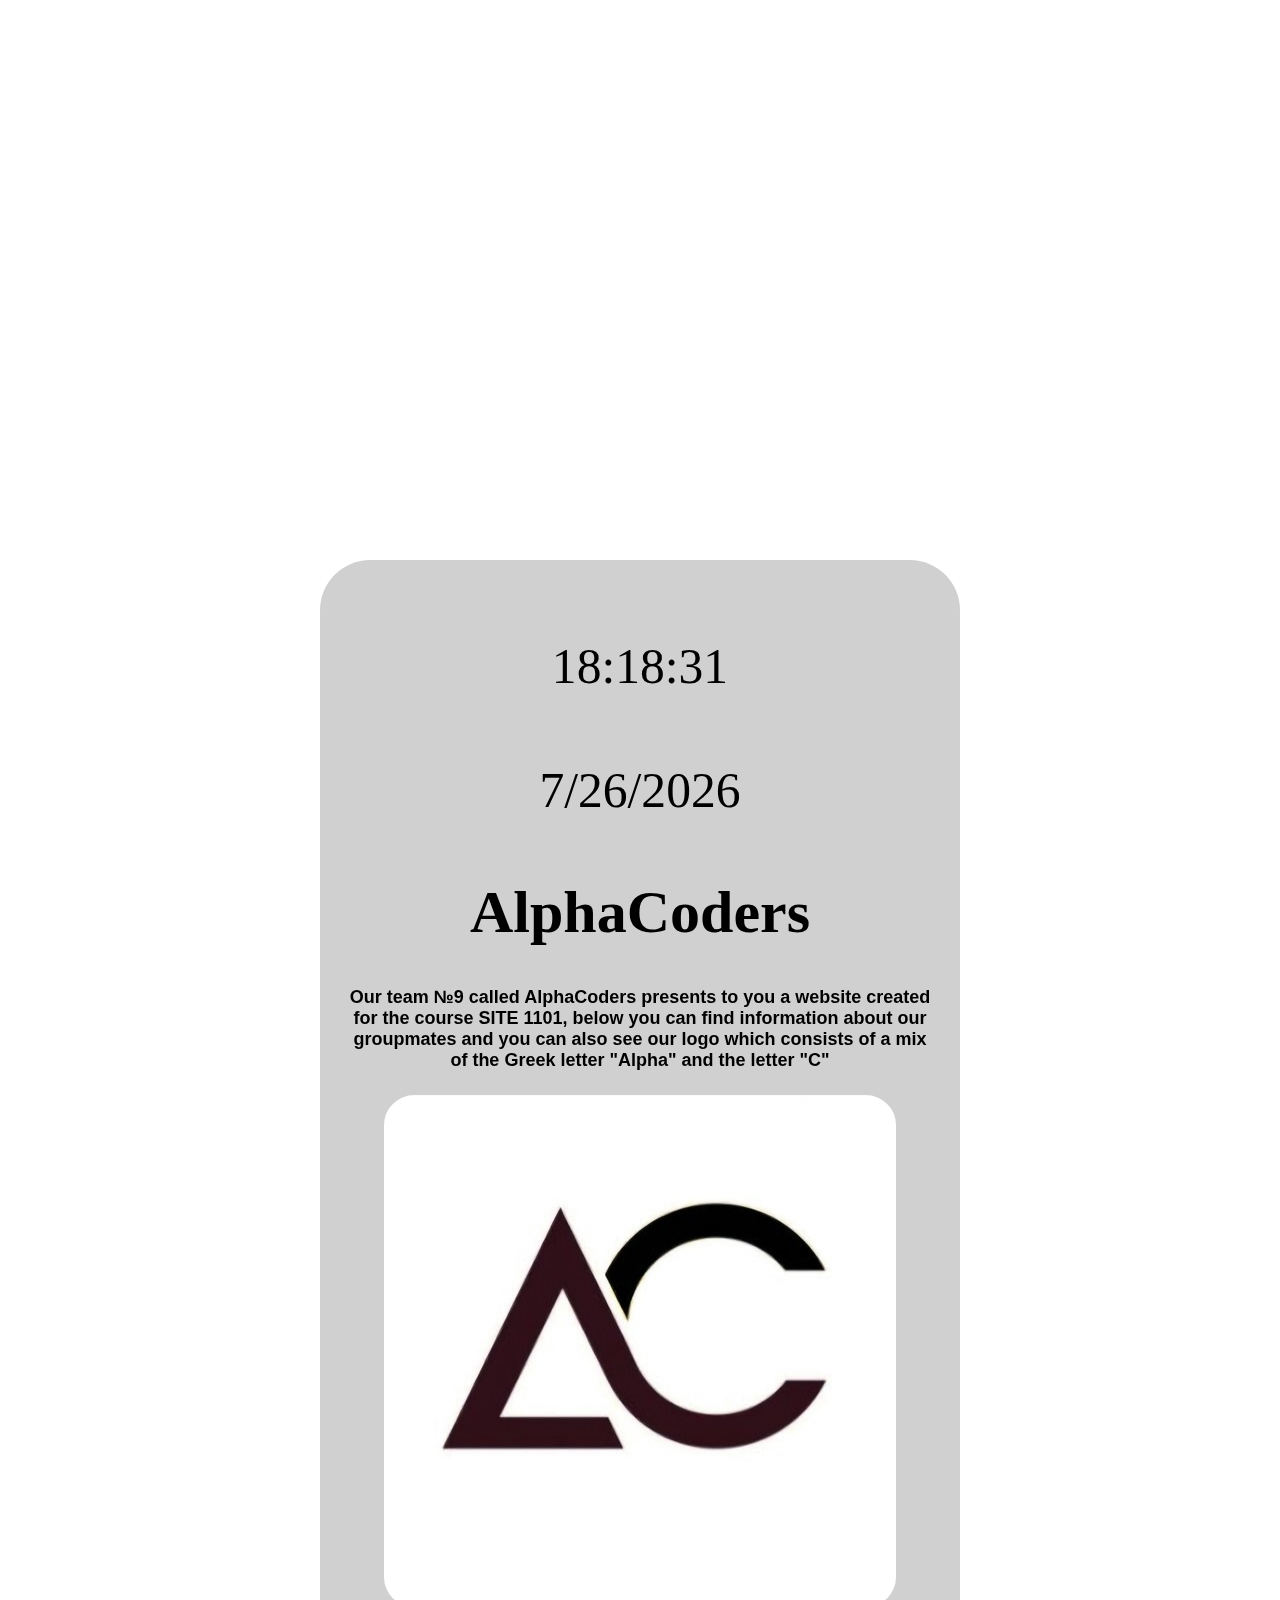
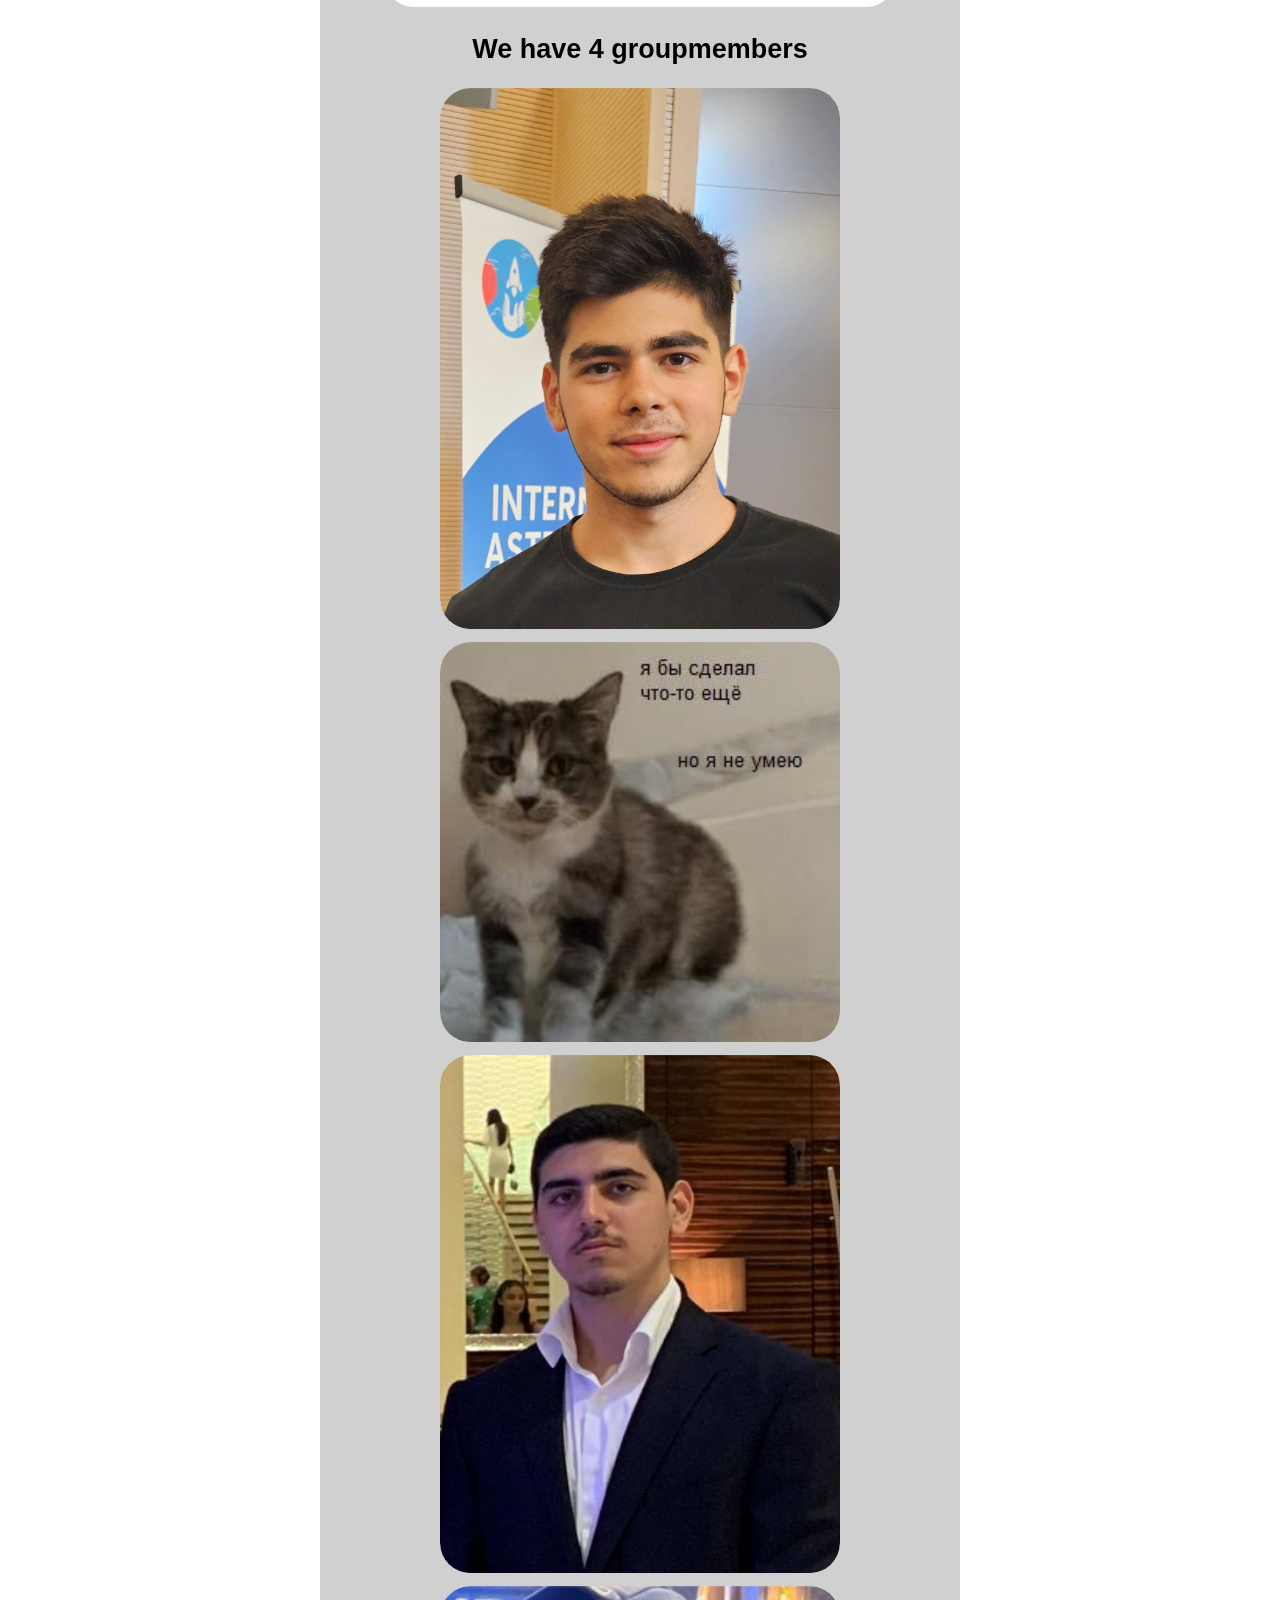
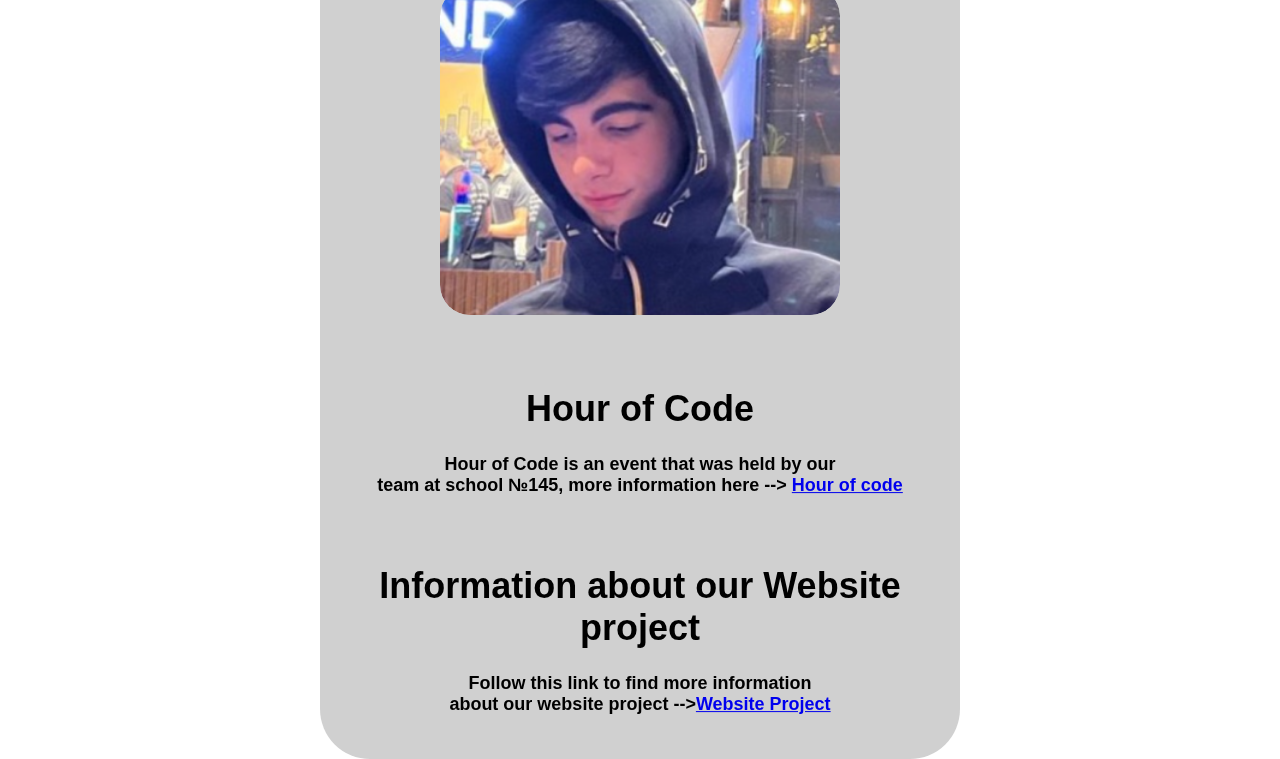
==== index.html @ ed9f020a "Add files via upload" ====
<!DOCTYPE html>
<!-- 
    SITE 1101 Principles of Information Systems Spring 2024 
    (c)2024 by Mammadov Ismayil 
    Submitted in partial fulfillment of the requirements of the course.
-->
<html>
    <head>
        <link rel="icon" id="logoforsite" href="media\Alpha.png">
        <title>Homework 3: How websites work?</title>
        <link href="Style.css" rel="stylesheet" type="text/css">
    </head>
    <body>
        <div id="background"></div>
        <div id="content">
        <p id="current-time"></p>
        <p id="currentDate"></p>
        <!--<img id="dayornight" src="" alt="image">-->
        <script src="Timer.js"></script>
        <script>
        function workingTimer()
        {
            document.getElementById("current-time").innerHTML =Timer();
        }
        document.getElementById('currentDate').textContent =currentDate();
        workingTimer();
        setInterval(workingTimer, 1000);
        //picturebytime();
        
        </script>
        <!-- dear Araz muellim, menim groupmates are lazy -->

        <h1 id="intro">AlphaCoders</h1>
        <h4>Our team №9 called AlphaCoders presents to you a website created <br>for the course SITE 1101, 
            below you can find information about our <br>groupmates and you can also see our logo which 
            consists of a mix <br>of the Greek letter "Alpha" and the letter "C"</h4>
        <img id="logo" src='media\Alpha512.jpg' alt="image " >
        <h2>We have 4 groupmembers</h2>
        <ul>
            <li><a class="portrait-link" href="Members.html #IsmailPort">
                <img src="media\20240417_205156.jpg" alt="IsmailPort" id="IsmailPort" width="400px">
                <span id="Name" class="caption">Mammadov Ismayil</span>
            </a></li>
            <li><a class="portrait-link" href="Members.html #AylinPort">
                <img src="media\Aylin.jpg" alt="AylinPort" id="IsmailPort" width="400px">
                <span id="Name" class="caption">Aylin Musayeva</span>
            </a></li>
            <li><a class="portrait-link" href="Members.html #JamalPort">
                <img src="media/YKCI1797.JPG" alt="JamalPort" id="JamalPort" width="400px">
                <span id="Name" class="caption">Jamal Babazade</span>
            </a></li>
            <li><a class="portrait-link" href="Members.html #NihadPort">
                <img src="media\Screenshot_64.png" alt="IsmailPort" id="IsmailPort" width="400px">
                <span id="Name" class="caption">Nihad Mustafayev</span>
            </a></li>
        </ul>
        <br>
        <h1>Hour of Code</h1>
        <h4>Hour of Code is an event that was held by our <br>team at school №145, more information here --> <a href="Hour of code.html">Hour of code</a> </h4><br>
        <h1>Information about our Website project</h1>
        <h4>Follow this link to find more information<br> about our website project --><a href="Our project.html">Website Project</a></h4>
    </div>
    </body>
</html>
---- Style.css ----
#background {
    width: 100%;
    height: 100%;
    position: fixed;
    top: 0;
    left: 0;
    background-size: cover;
    background-repeat: no-repeat;
    background-position: center;
}
#intro{
    font-size: 60px;
    font-family:  fantasy;
    font-stretch: ultra-expanded;
}
#Hourofcodeid{
    font-size: 60px;
}
body {
    margin: 0;
    font-family: Arial, sans-serif;
    font-size: 18px;
}
#content {
    position: absolute;
    top: 100%;
    left: 50%;
    transform: translate(-50%, -10%);
    text-align: center;
    padding: 20px;
    background-color: rgba(200, 200, 200, 0.859);
    border-radius: 50px;
}
ul,ol,dl,p {
  font-size: 1.25rem;
}

li,
p {
  line-height: 1.5;
}
#content ul {
    margin-top: 0px; 
    padding-left: 0; 
}

#content ul li {
    list-style-type: none; 
    margin-bottom: 5px; 
}
#current-time , #currentDate{
    font-family: Impact , fantasy;
    font-size:3.1rem;
}
#logo , #IsmailPort , #NihadPort, #JamalPort, #AylinPort{
    border-radius: 30px;
}
#screenshot{
    width: 400px;
}
#facebook {
    border-radius: 10px;
}
#content td:not([bgcolor]){
    background-color: whitesmoke;
}
#content th{
    background-color: #b4c8c8;
}
table {
    border-collapse: collapse;
    border: 5px solid gray; 
}
table th, table td {
    border: 3.5px solid rgb(173, 167, 167); 
}
.portrait-link {
    display: inline-block;
    position: relative;
    overflow: hidden;
    border-radius: 30px;
}

.portrait-link img {
    display: block;
    transition: transform 0.3s ease-in-out;
}

.portrait-link:hover img {
    transform: scale(1.2); 
}
.caption{
    position: absolute;
    bottom: 0;
    left: 0;
    width: 100%;
    background-color: rgba(0, 0, 0, 0.6); 
    color: white;
    text-align: left;
    padding: 20px;
    transform: translateY(100%);
    transition: transform 0.4s ease-in-out;
}
.portrait-link:hover .caption {
    transform: translateY(0); 
}
.portrait-link2 {
    display: inline-block;
    position: relative;
    overflow: hidden;
    border-radius: 10px;
}

.portrait-link2 img {
    display: block;
    transition: transform 0.3s ease-in-out;
}

.portrait-link2:hover img {
    transform: scale(1.3); 
}
.caption{
    position: absolute;
    bottom: 0;
    left: 0;
    width: 100%;
    background-color: rgba(0, 0, 0, 0.6); 
    color: white;
    text-align: left;
    padding: 20px;
    transform: translateY(100%);
    transition: transform 0.4s ease-in-out;
}
.portrait-link2:hover .caption {
    transform: translateY(0); 
}
#Name{
    font-family:  Tahoma;
    font-style: initial;
    font-size: 30px;
    font-weight: bold;
}



#content2 {
    position: absolute;
    top: 100%;
    left: 50%;
    transform: translate(-50%, -30%);
    text-align: left;
    padding: 20px;
    background-color: rgba(200, 200, 200, 0.859);
    border-radius: 50px;
}
#content2 ul {
    margin-top: 0px; 
    padding-left: 0; 
}

#content2 ul li {
    list-style-type: none; 
    margin-bottom: 5px; 
}


#content2 td:not([bgcolor]){
    background-color: whitesmoke;
}
#content2 th{
    background-color: #b4c8c8;
}
#logoforsite{
    border-radius: 5px;
}
.gallery {
    display: flex;
    flex-wrap: wrap;
    justify-content: center;
    gap: 20px;
}
.gallery2 {
    display: flex;
    flex-wrap: wrap;
    justify-content: left;
    gap: 20px;
}
.image-container {
    cursor: pointer;
    position: relative;
    overflow: hidden;
    width: 250px;
    height: 250px;
}

.image-container img {
    width: 100%;
    height: 100%;
    object-fit: cover;
}
.image-container_2{
    cursor: pointer;
    position: relative;
    overflow: hidden;
    width: 265px;
    
}

.image-container_2 img {
    width: 100%;
    height: 100%;
    object-fit: cover;
}
.overlay {
    display: none;
    position: fixed;
    top: 0;
    left: 0;
    width: 100%;
    height: 100%;
    background-color: rgba(0, 0, 0, 0.1);
    z-index: 3; 
}

.modal {
    display: none;
    position: fixed;
    z-index: 2; 
    left: 0;
    top: 0;
    width: 100%;
    height: 100%;
    overflow: auto;
    background-color: rgba(0, 0, 0, 0.65);
}
.modal img {
    max-width: 80%; 
    max-height: 80%; 
    display: block;
    margin: auto;
    box-sizing: border-box; 
}
.modal-content {
    display: block;
    margin: auto;
    max-width: 80%;
    max-height: 80%;
}
.modal2 {
    display: none;
    position: fixed;
    z-index: 2;
    left: 0;
    bottom: 1; 
    width: 100%;
    max-height: 100%;
    overflow: auto;
    background-color: rgba(0, 0, 0, 0.9);
  }
  .modal-content2 {
    display: block;
    margin: auto;
    max-width: 100%;
    max-height: 80%;
}
.close {
    color: white;
    position: absolute;
    top: 10px;
    right: 25px;
    font-size: 35px;
    cursor: pointer;
}

.close:hover,
.close:focus {
    color: #999;
    text-decoration: none;
    cursor: pointer;
}
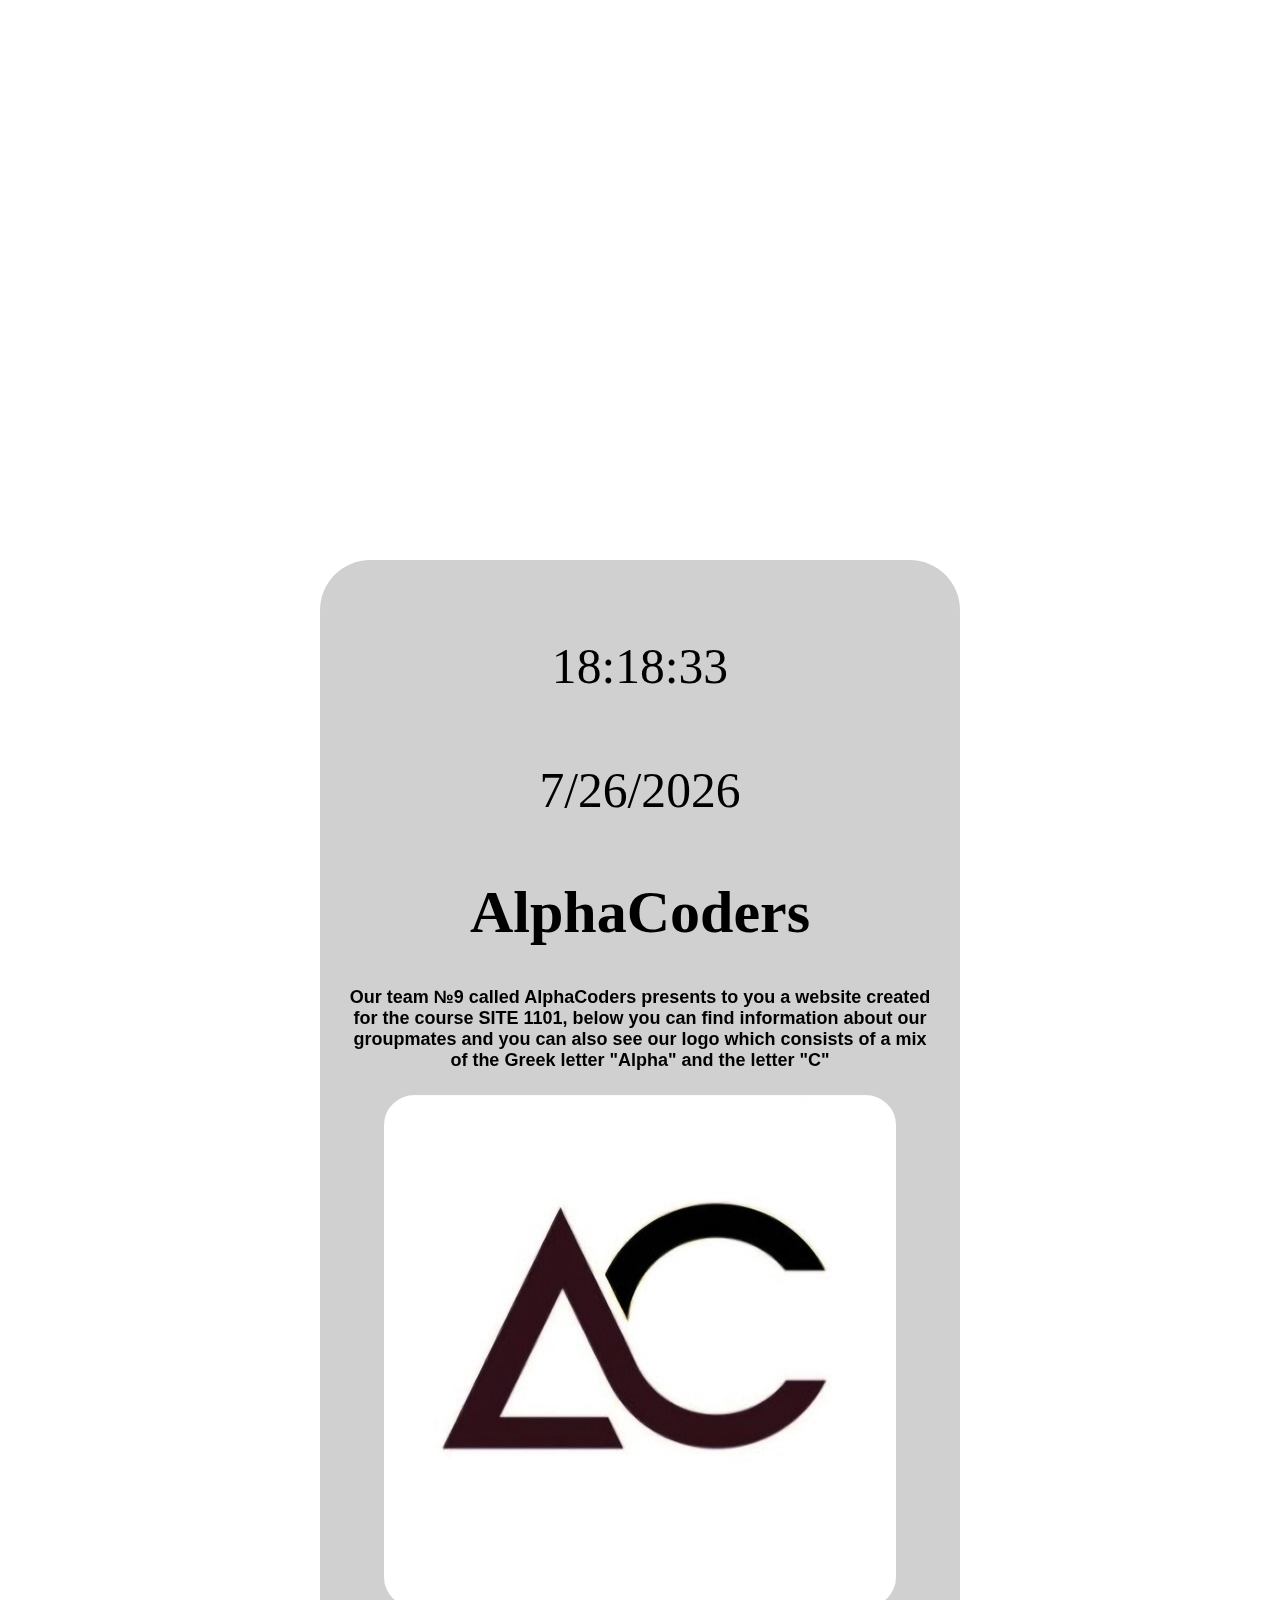
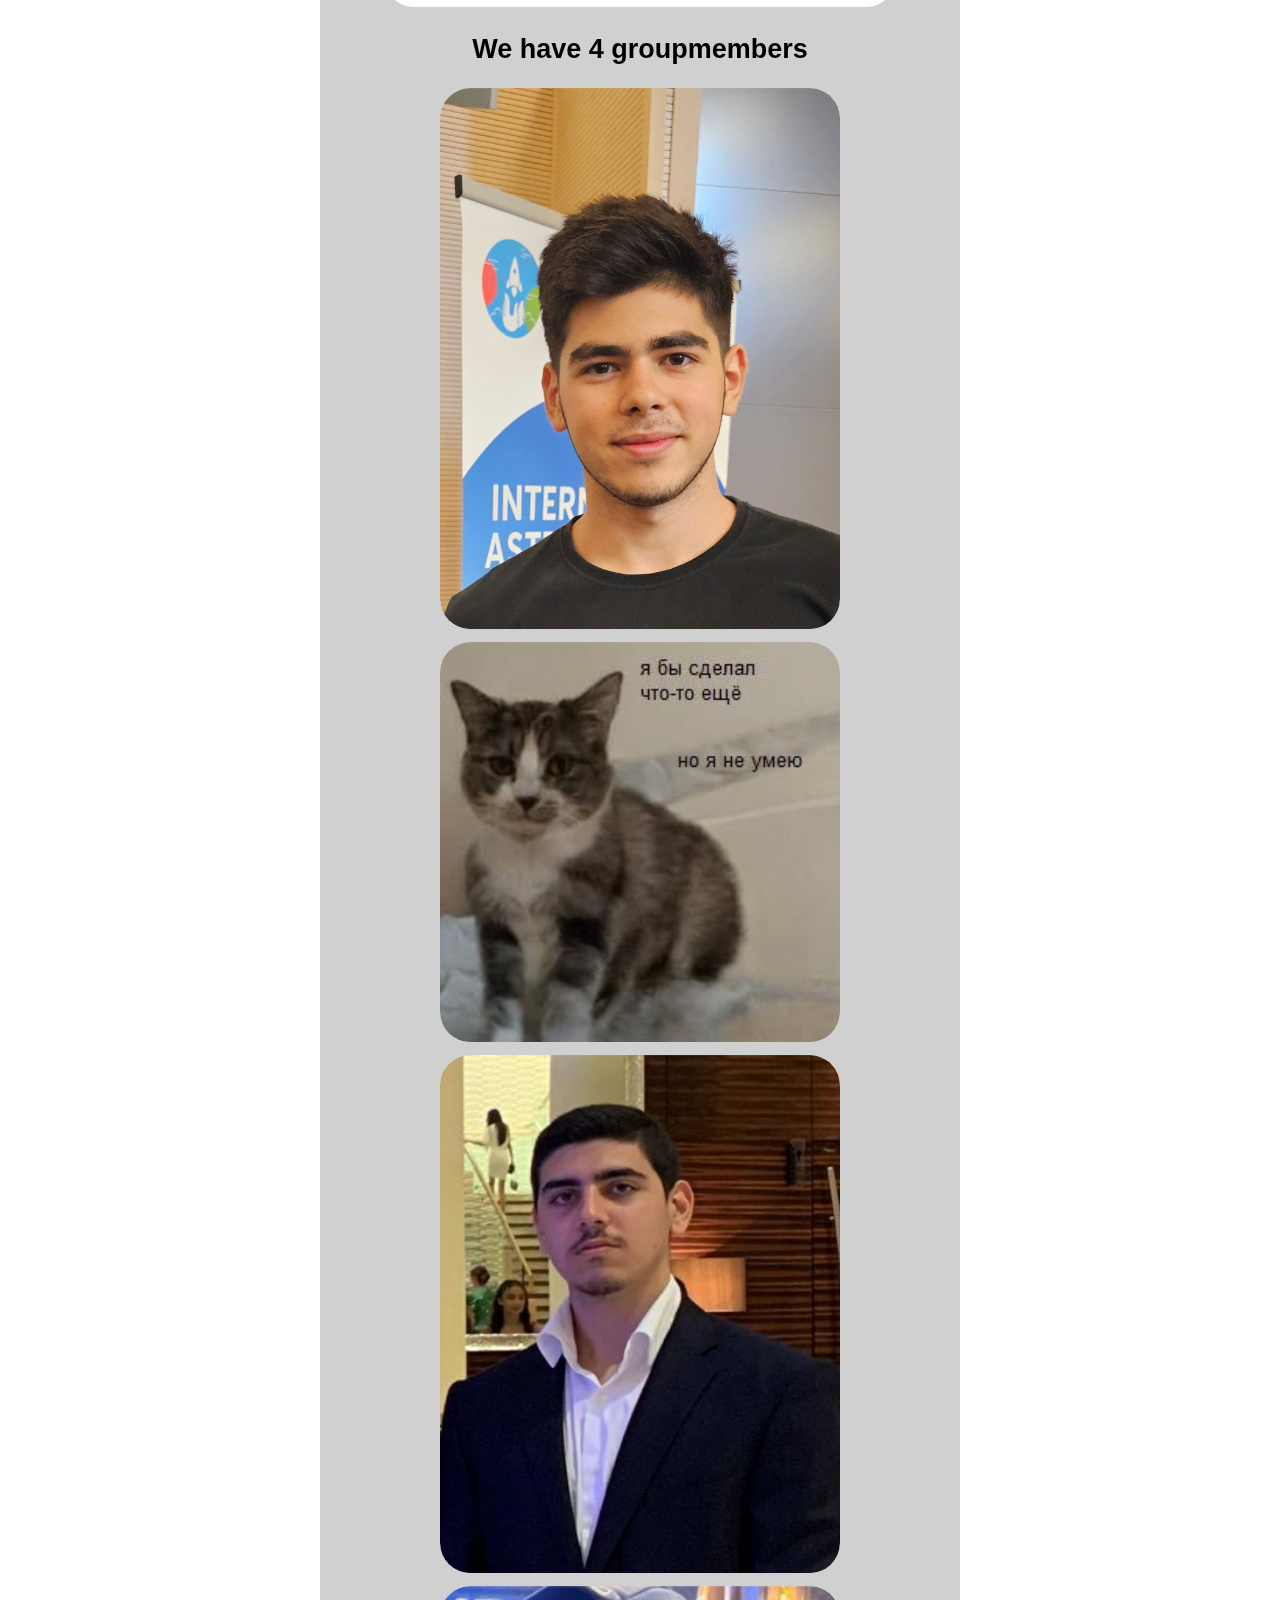
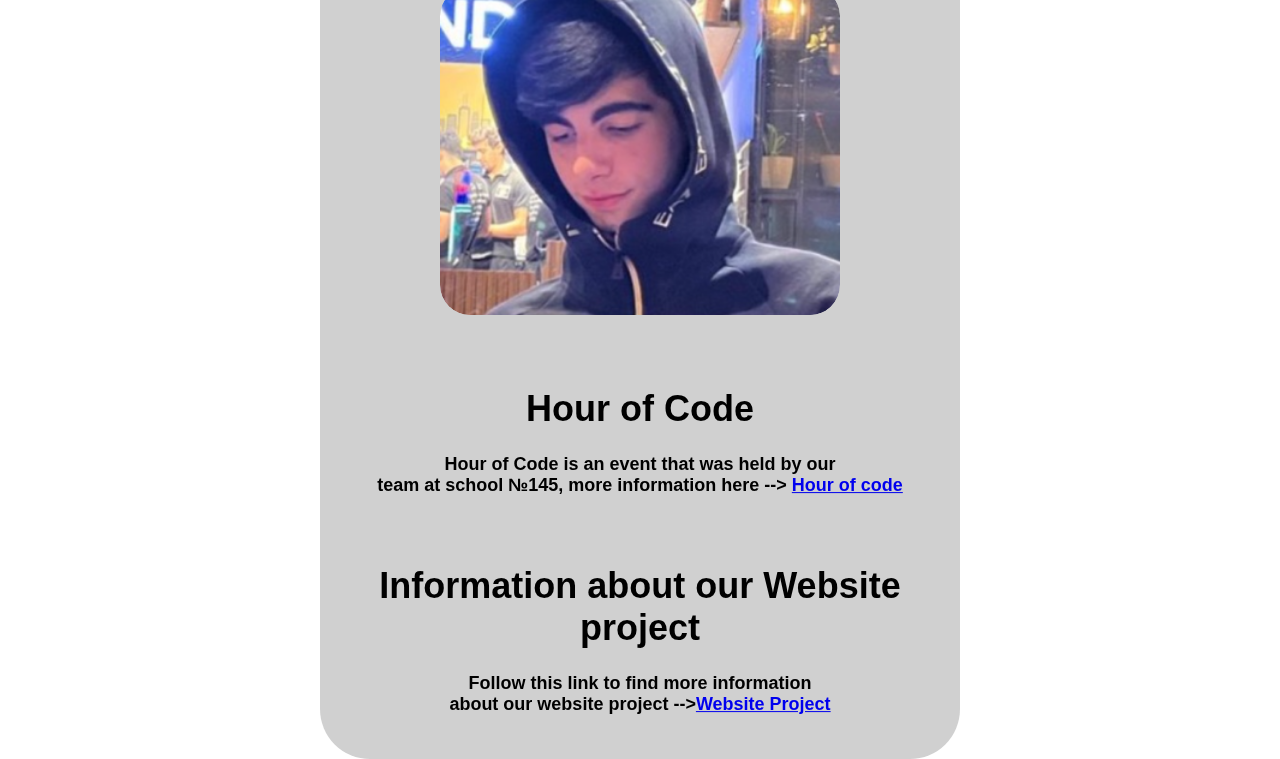
==== commit 4d21a0bb: "Update index.html" ====
--- a/index.html
+++ b/index.html
@@ -28,8 +28,6 @@
         //picturebytime();
         
         </script>
-        <!-- dear Araz muellim, menim groupmates are lazy -->
-
         <h1 id="intro">AlphaCoders</h1>
         <h4>Our team №9 called AlphaCoders presents to you a website created <br>for the course SITE 1101, 
             below you can find information about our <br>groupmates and you can also see our logo which 
@@ -61,4 +59,4 @@
         <h4>Follow this link to find more information<br> about our website project --><a href="Our project.html">Website Project</a></h4>
     </div>
     </body>
-</html>+</html>
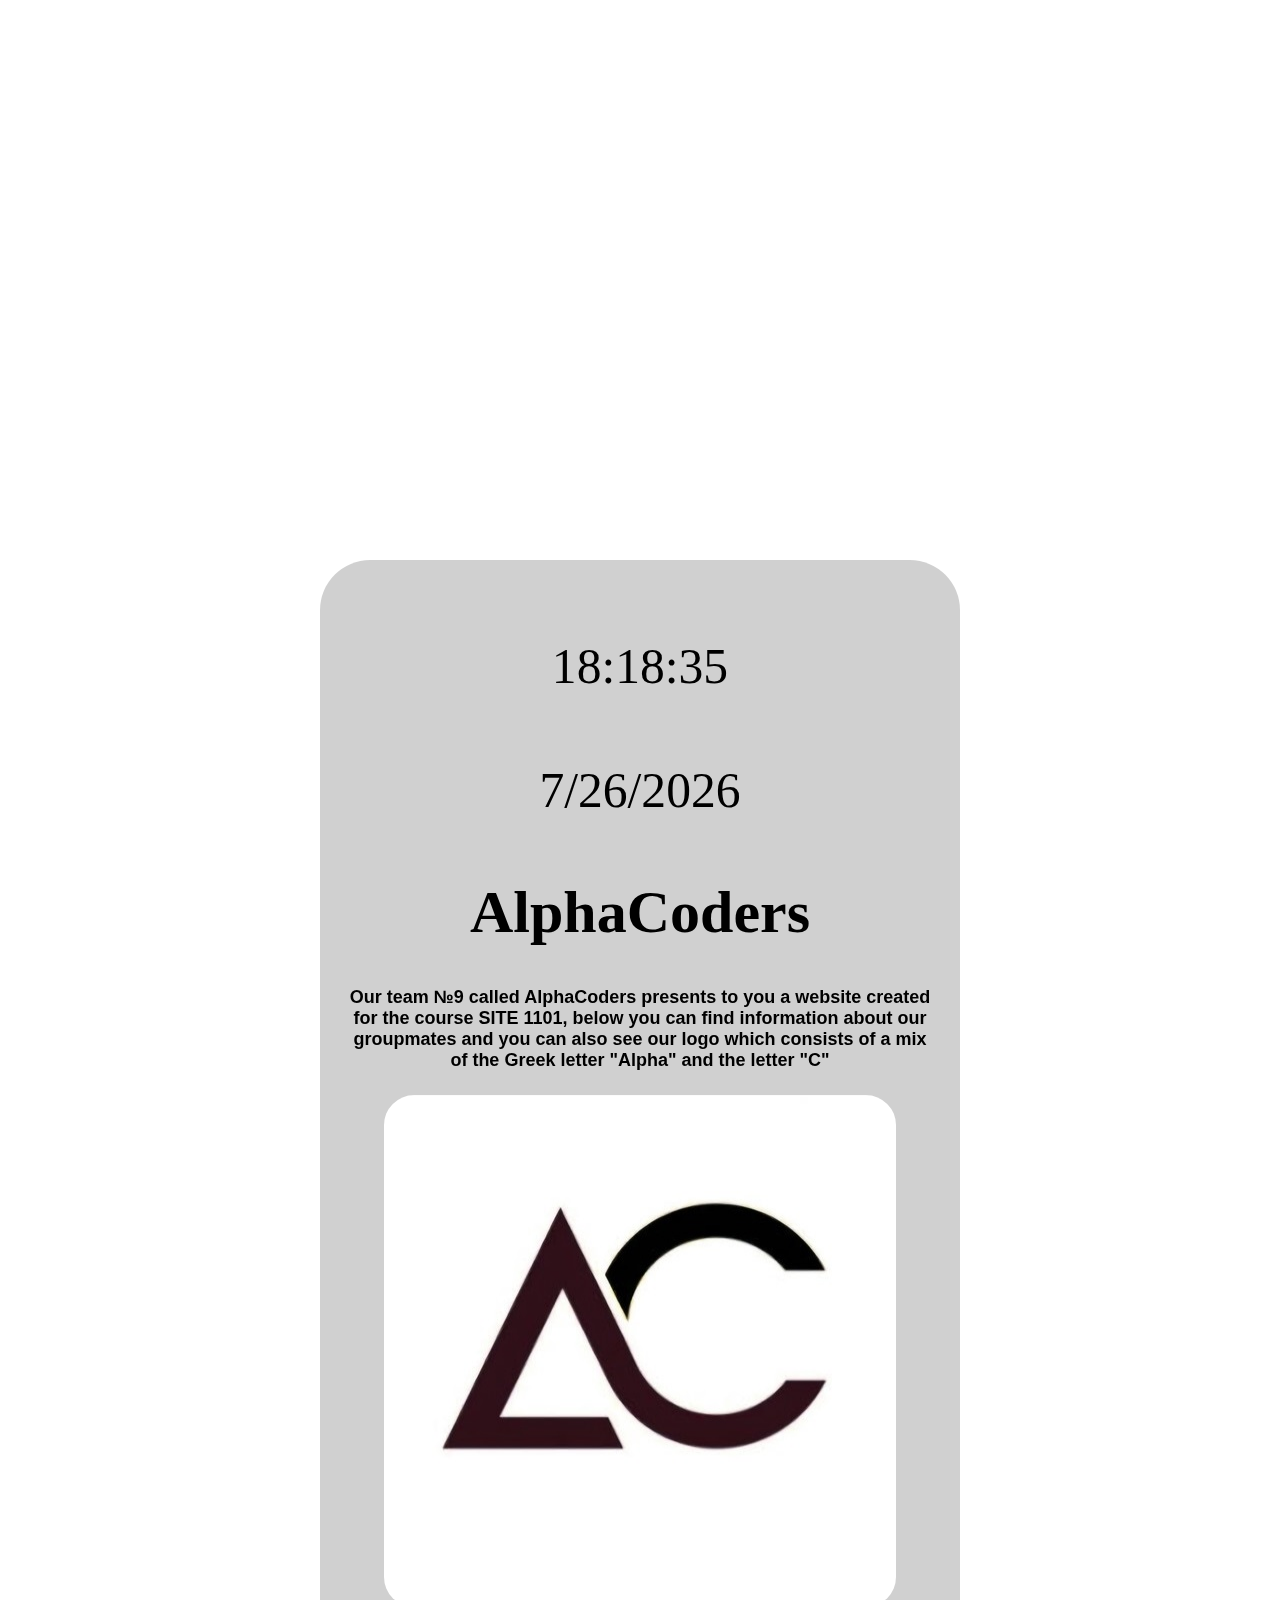
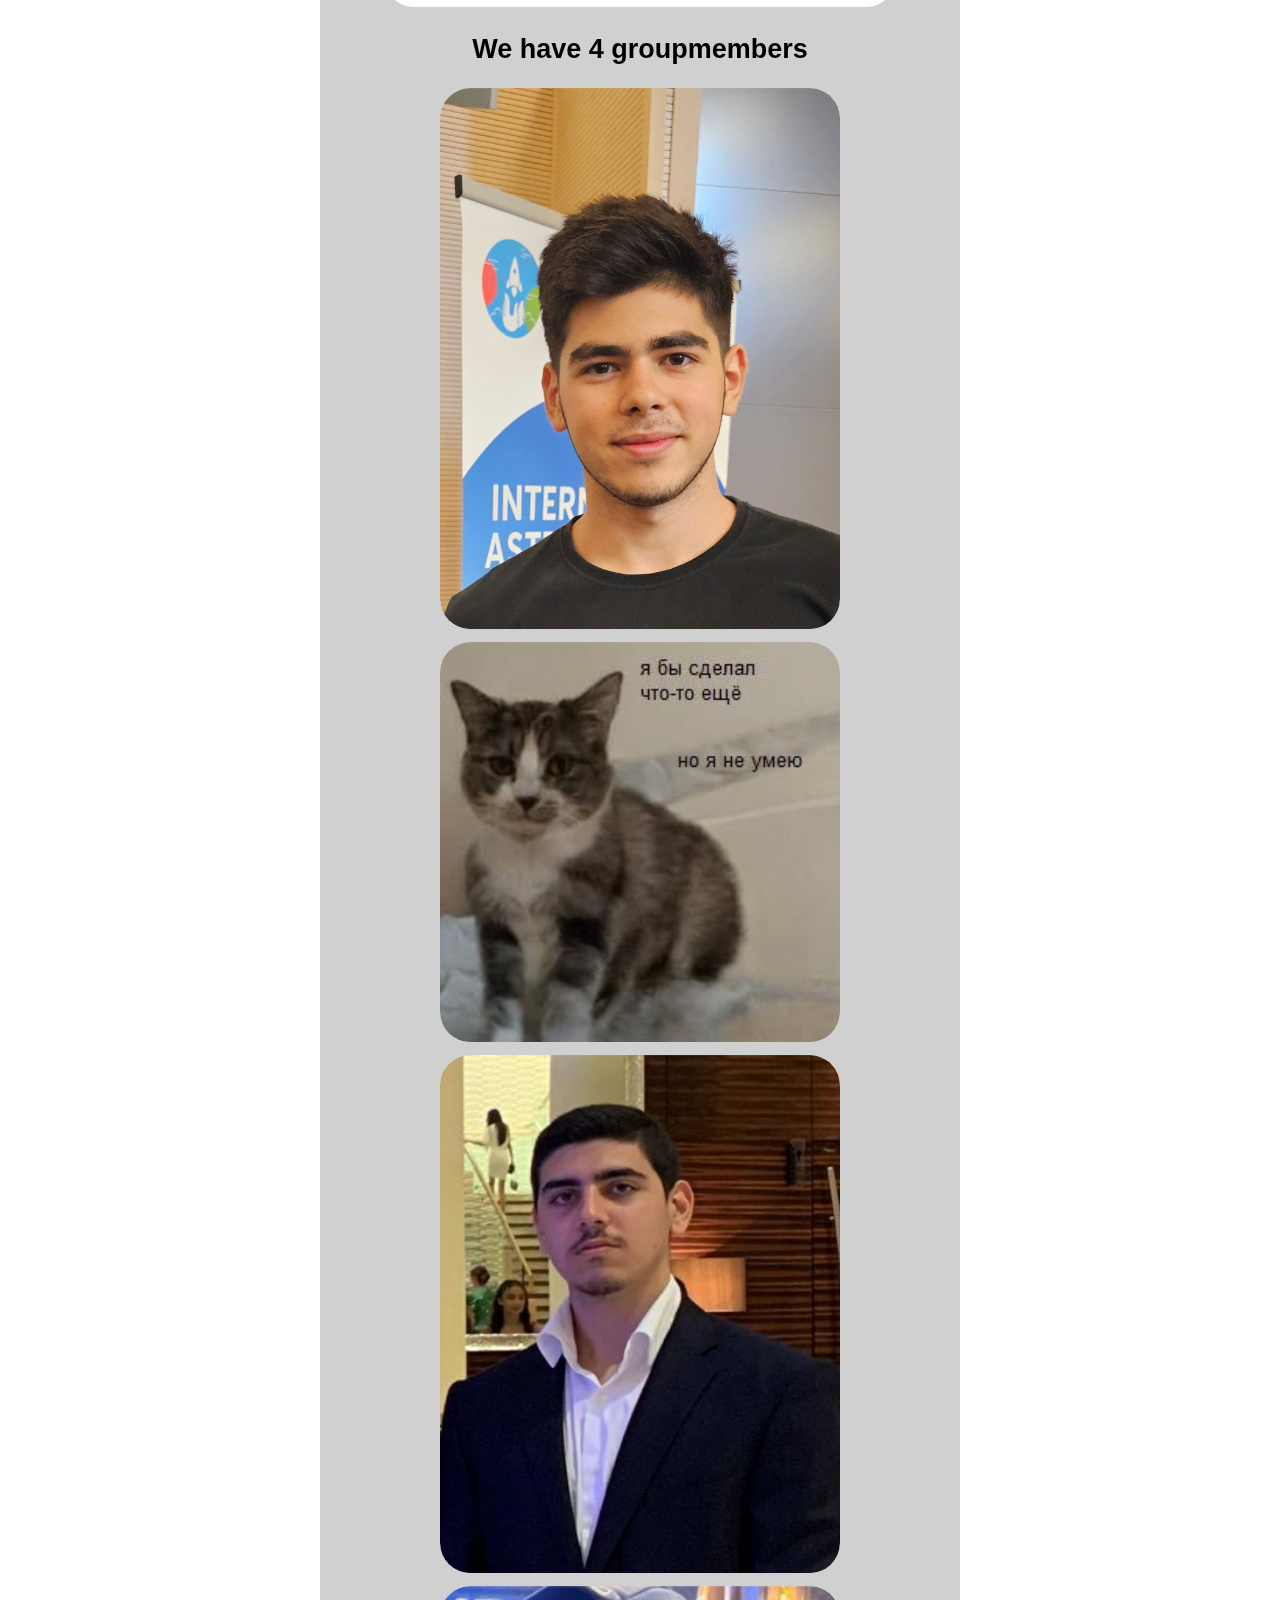
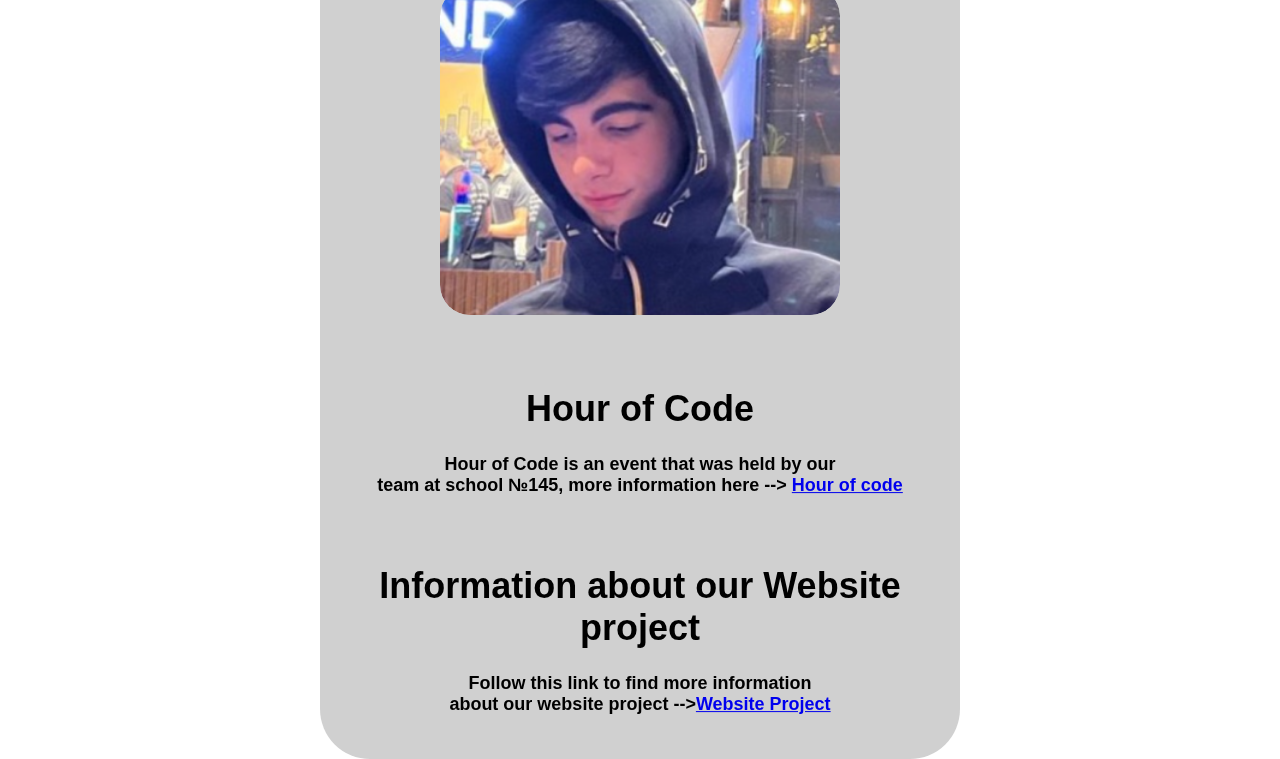
==== commit 75be2cbe: "Update index.html" ====
--- a/index.html
+++ b/index.html
@@ -35,19 +35,19 @@
         <img id="logo" src='media\Alpha512.jpg' alt="image " >
         <h2>We have 4 groupmembers</h2>
         <ul>
-            <li><a class="portrait-link" href="Members.html #IsmailPort">
+            <li><a class="portrait-link" href="Members.html#IsmailPort">
                 <img src="media\20240417_205156.jpg" alt="IsmailPort" id="IsmailPort" width="400px">
                 <span id="Name" class="caption">Mammadov Ismayil</span>
             </a></li>
-            <li><a class="portrait-link" href="Members.html #AylinPort">
+            <li><a class="portrait-link" href="Members.html#AylinPort">
                 <img src="media\Aylin.jpg" alt="AylinPort" id="IsmailPort" width="400px">
                 <span id="Name" class="caption">Aylin Musayeva</span>
             </a></li>
-            <li><a class="portrait-link" href="Members.html #JamalPort">
+            <li><a class="portrait-link" href="Members.html#JamalPort">
                 <img src="media/YKCI1797.JPG" alt="JamalPort" id="JamalPort" width="400px">
                 <span id="Name" class="caption">Jamal Babazade</span>
             </a></li>
-            <li><a class="portrait-link" href="Members.html #NihadPort">
+            <li><a class="portrait-link" href="Members.html#NihadPort">
                 <img src="media\Screenshot_64.png" alt="IsmailPort" id="IsmailPort" width="400px">
                 <span id="Name" class="caption">Nihad Mustafayev</span>
             </a></li>
